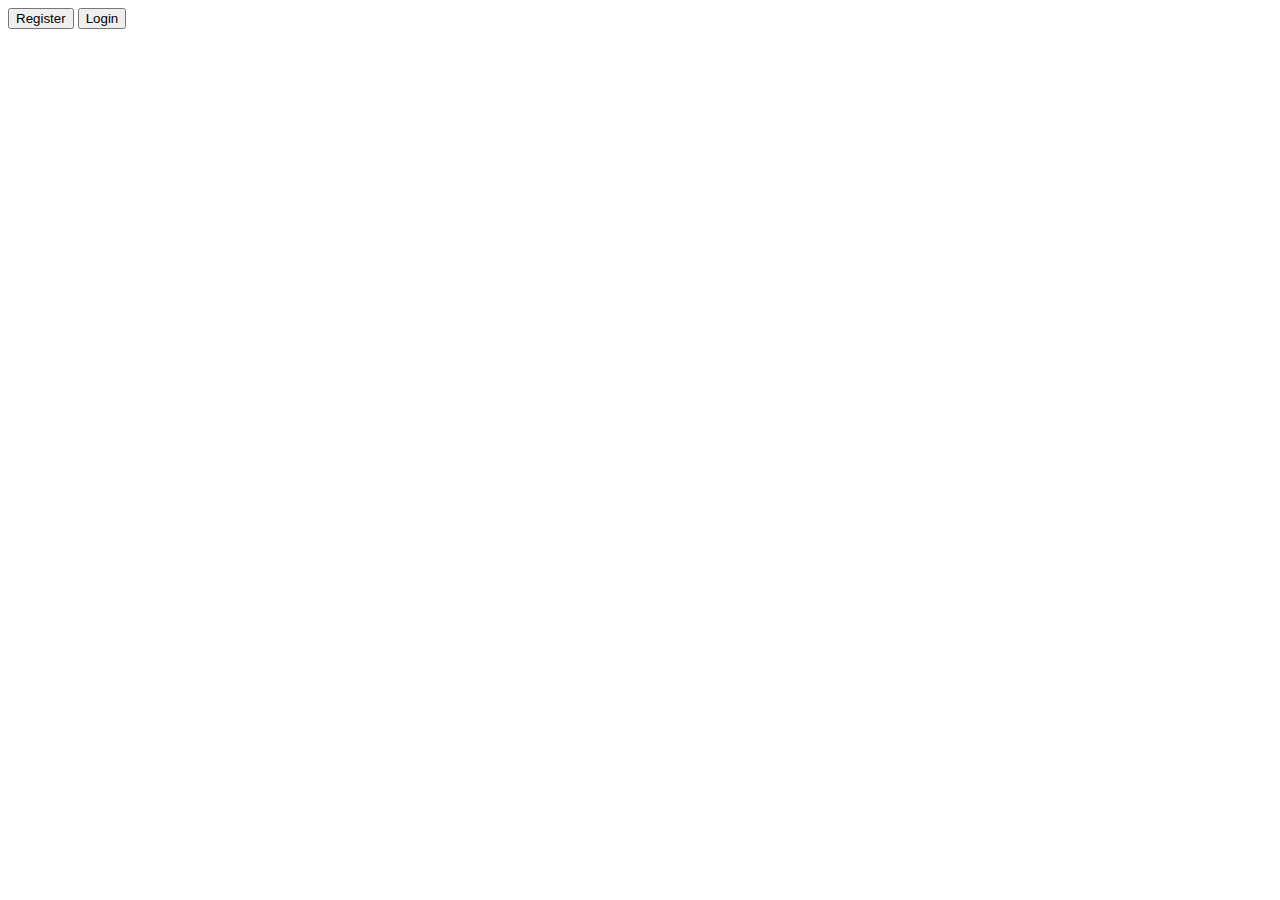
==== Day_11/index.html @ e8346c82 "Homework_Day_11" ====
<!DOCTYPE html>
<html lang="en">
  <head>
    <meta charset="UTF-8" />
    <meta name="viewport" content="width=device-width, initial-scale=1.0" />
    <title>Document</title>
    <link rel="stylesheet" href="./style.css">
  </head>
  <style>
    .changeStyle {
      color: red;
      background-color: aqua;
    }
  </style>

  <body id="body">
    <button id="regiser_button">Register</button>
    <button id="login_button">Login</button>
    <form action="" class="register" id="register_form" >
        <input id="username_register" type="text" placeholder="username" />
        <input id="password_register" type="password" placeholder="password" />
        <button type="submit" id="btnRegister">Register</button>
    </form>
    <form action="" class="login" id="login_form">
      <input id="username_login" type="text" placeholder="username" />
      <input id="password_login" type="password" placeholder="password" />
      <button type="submit" id="btnLogin">Login</button>
    </form>

    <script src="./index.js"></script>
  </body>
</html>
---- Day_11/style.css ----
.register {
    display: none;
}
.login {
    display: none;
}
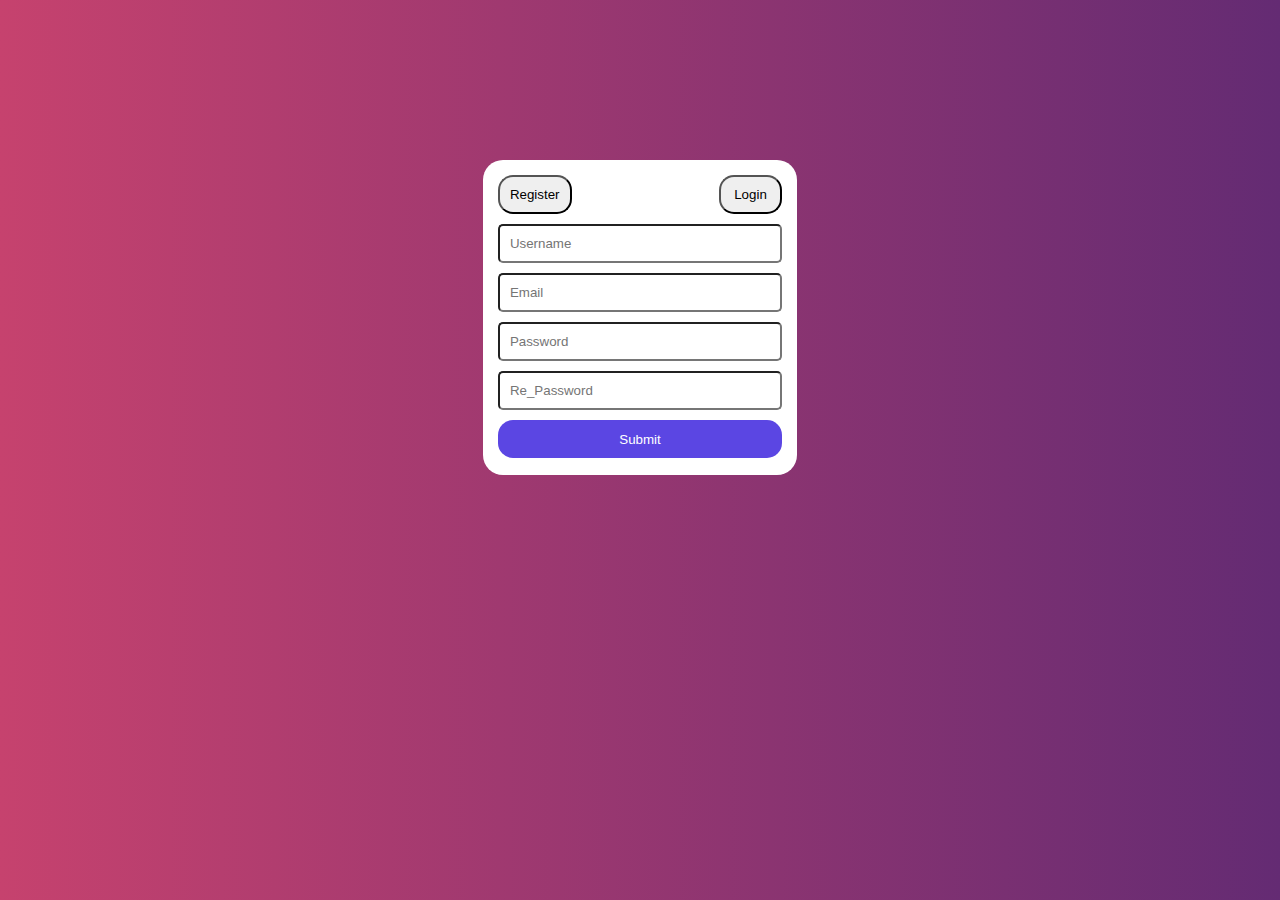
==== commit a31950bb: "Homework_Day_11" ====
--- a/Day_11/index.html
+++ b/Day_11/index.html
@@ -3,30 +3,32 @@
   <head>
     <meta charset="UTF-8" />
     <meta name="viewport" content="width=device-width, initial-scale=1.0" />
-    <title>Document</title>
-    <link rel="stylesheet" href="./style.css">
+    <title>Register Page</title>
+    <link rel="stylesheet" href="./style.css" />
   </head>
-  <style>
-    .changeStyle {
-      color: red;
-      background-color: aqua;
-    }
-  </style>
-
   <body id="body">
-    <button id="regiser_button">Register</button>
-    <button id="login_button">Login</button>
-    <form action="" class="register" id="register_form" >
-        <input id="username_register" type="text" placeholder="username" />
-        <input id="password_register" type="password" placeholder="password" />
-        <button type="submit" id="btnRegister">Register</button>
-    </form>
-    <form action="" class="login" id="login_form">
-      <input id="username_login" type="text" placeholder="username" />
-      <input id="password_login" type="password" placeholder="password" />
-      <button type="submit" id="btnLogin">Login</button>
-    </form>
-
+    <div class="back_ground_form">
+      <div class="form_login_register_container">
+        <div class="form_login_register">
+          <div>
+            <button id="register_button">Register</button>
+            <button id="login_button">Login</button>
+          </div>
+          <form action="" class="register" id="register_form">
+            <input id="username_register" type="text" placeholder="Username" />
+            <input id="email_register" type="email" placeholder="Email" />
+            <input id="password_register" type="password" placeholder="Password" />
+            <input id="re_password_register" type="password" placeholder="Re_Password" />
+            <button type="submit" id="btnRegister" class="submit_button"><p>Submit</p></button>
+          </form>
+          <form action="" class="login" id="login_form">
+            <input id="username_login" type="text" placeholder="Username" />
+            <input id="password_login" type="password" placeholder="Password" />
+            <button type="submit" id="btnLogin" class="submit_button"><p>Submit</p></button>
+          </form>
+        </div>
+      </div>
+    </div>
     <script src="./index.js"></script>
   </body>
 </html>
--- a/Day_11/style.css
+++ b/Day_11/style.css
@@ -1,6 +1,56 @@
-.register {
-    display: none;
+input {
+  display: block;
+  margin: 10px 0 10px 0;
+  padding: 10px 0px 10px 10px;
+  width: 270px;
+  border-radius: 5px;
+}
+body {
+    background: #642b73;
+    background: -webkit-linear-gradient(to right, #c6426e, #642b73);
+    background: linear-gradient(to right, #c6426e, #642b73);
+}
+.back_ground_form {
+    padding: 12%;
+}
+.form_login_register_container {
+  display: flex;
+  justify-content: center;
+}
+.form_login_register {
+  text-align: center;
+  height: 290px;
+  padding: 15px 15px 10px 15px;
+  background-color: rgb(255, 255, 255);
+  border-radius: 20px;
+}
+.form_login_register > div {
+  display: flex;
+  justify-content: space-between;
+}
+.submit_button {
+  width: 284.22px;
+  height: 38.67px;
+  border: none;
+  border-radius: 15px;
+  background-color: #5b46e3;
+  display: flex;
+  justify-content: center;
+  align-items: center;
+}
+.submit_button > p {
+    color: white;
+    
 }
 .login {
-    display: none;
-}+  display: none;
+}
+#register_button {
+  padding: 10px;
+  border-radius: 15px;
+}
+#login_button {
+  padding: 5px;
+  width: 63.21px;
+  border-radius: 15px;
+}
